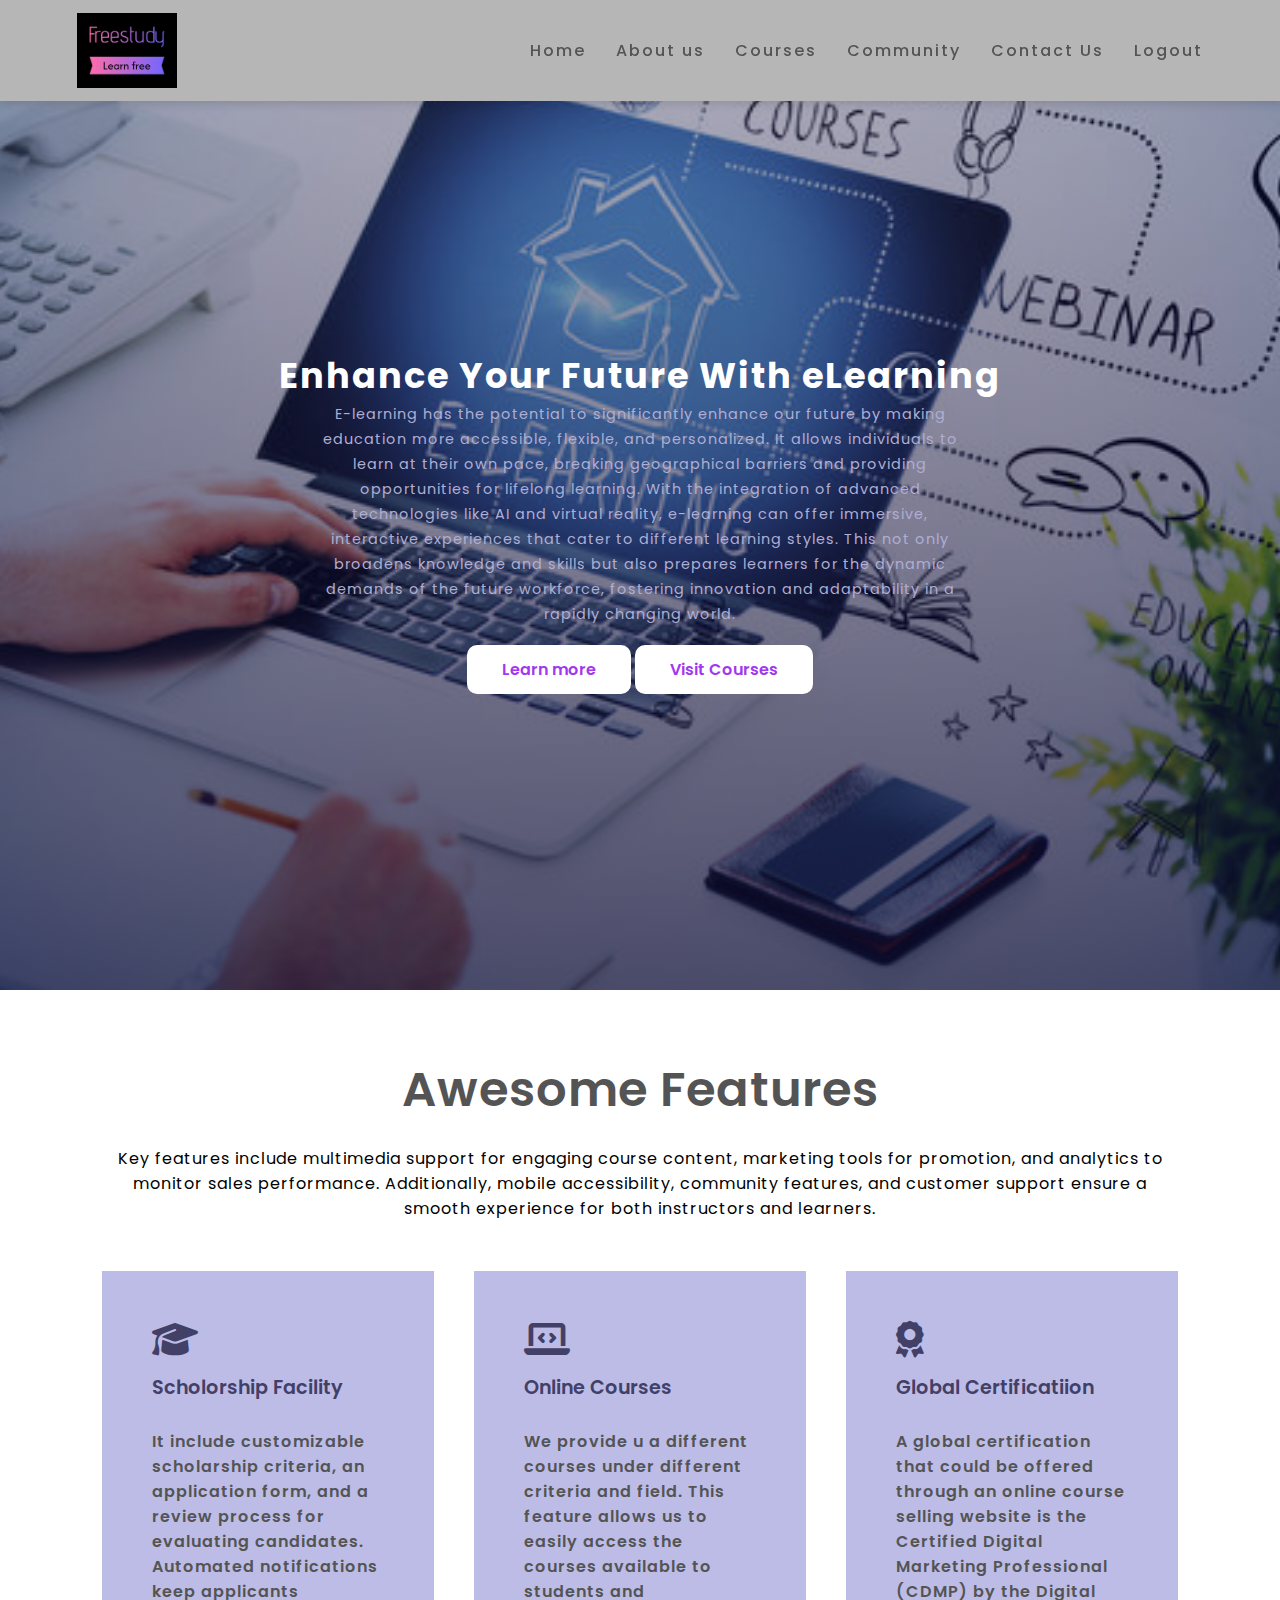
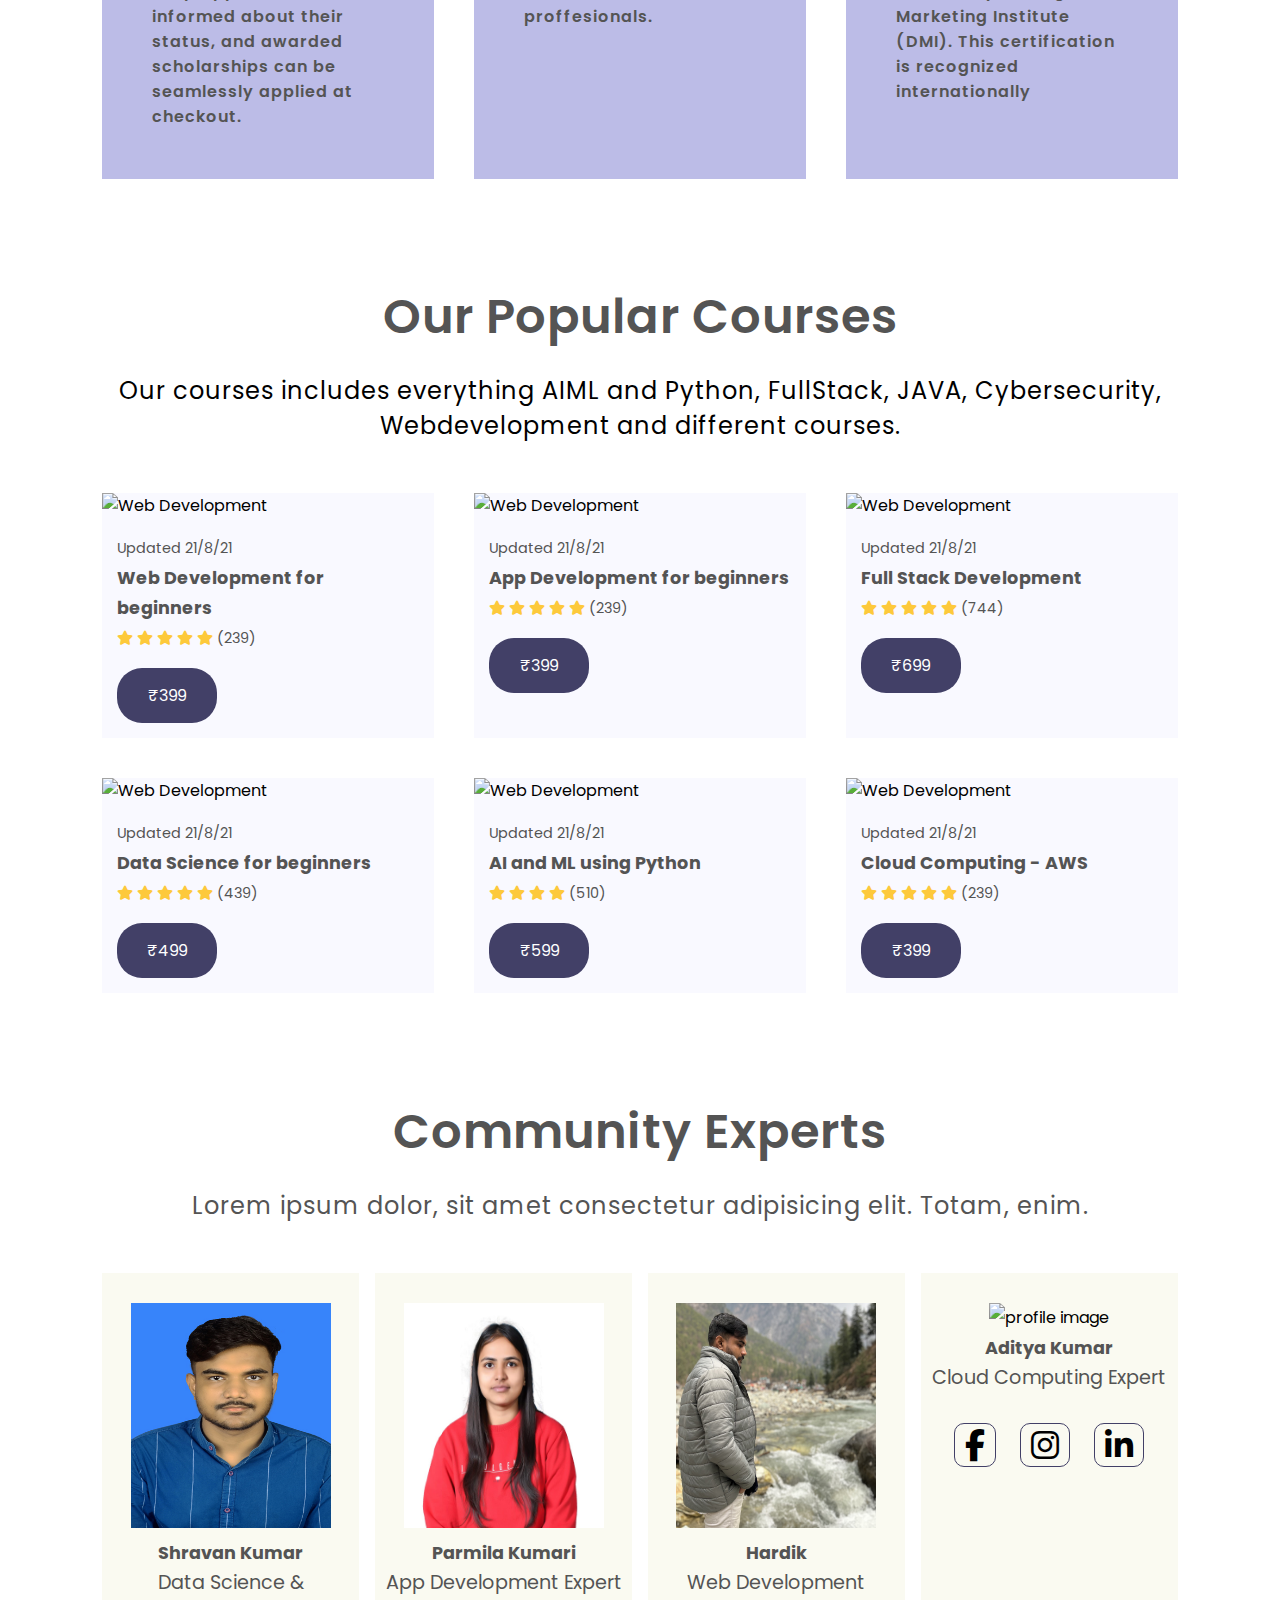
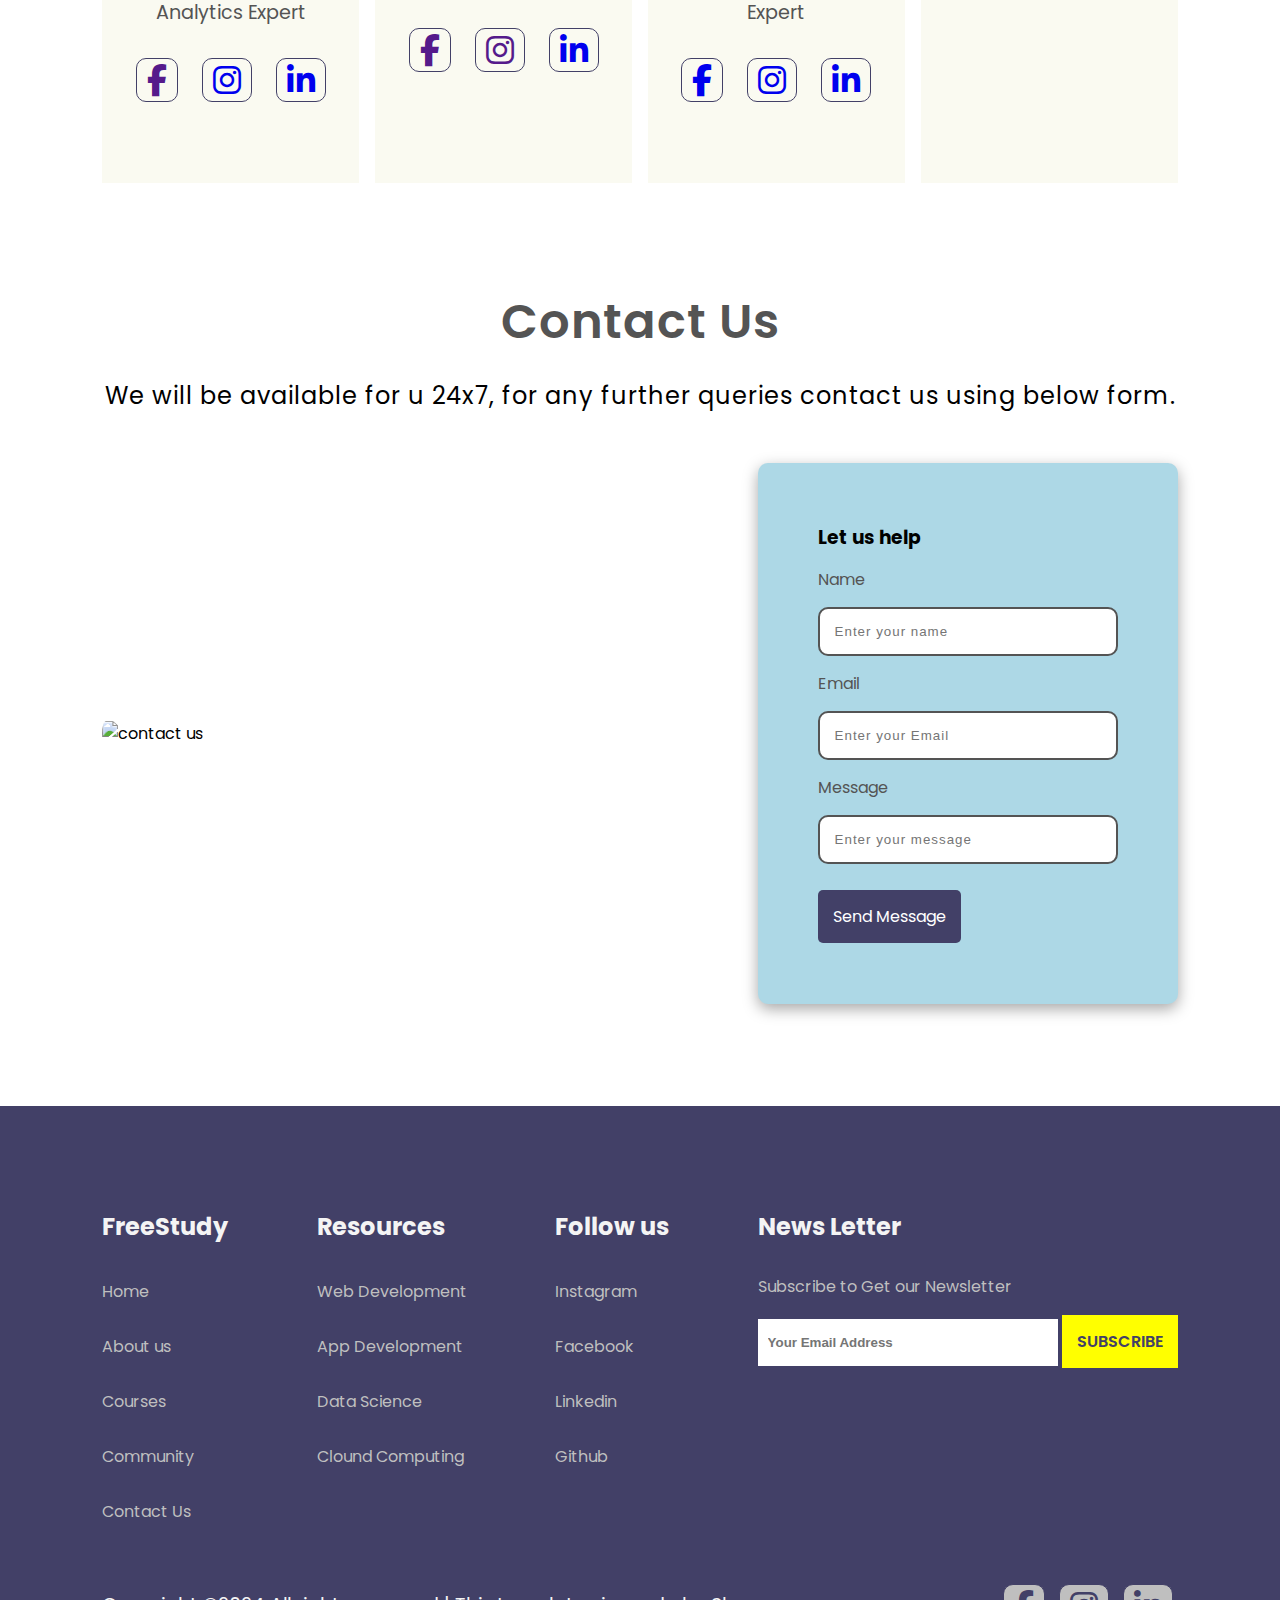
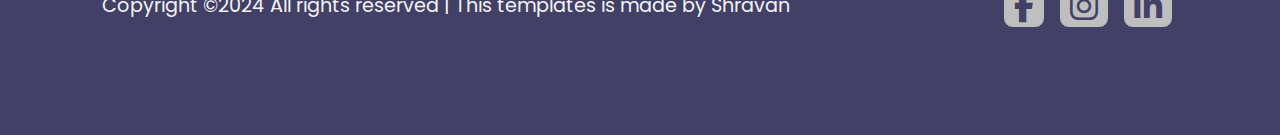
==== home.html @ 93451e52 "task added" ====
<!DOCTYPE html>
<html lang="en">
  <head>
    <meta charset="UTF-8" />
    <meta http-equiv="X-UA-Compatible" content="IE=edge" />
    <meta name="viewport" content="width=device-width, initial-scale=1.0" />
    <title>FreeStudy</title>
    <link rel="stylesheet" href="style2.css" />
    <link
      rel="stylesheet"
      href="https://cdnjs.cloudflare.com/ajax/libs/font-awesome/6.3.0/css/all.min.css"
    />
    <script
      src="https://code.jquery.com/jquery-3.6.3.min.js"
      integrity="sha256-pvPw+upLPUjgMXY0G+8O0xUf+/Im1MZjXxxgOcBQBXU="
      crossorigin="anonymous"
    ></script>
  </head>
  <body>
    <!-- Navigation -->
    <nav>
      <img src="Images\freestudy.png" alt="Website logo" />
      <div class="navigation">
        <ul>
          <i id="menu-close" class="fa-sharp fa-regular fa-circle-xmark"></i>
          <li><a href="#">Home</a></li>
          <li><a href="#features">About us</a></li>
          <li><a href="#course">Courses</a></li>
          <li><a href="#community">Community</a></li>
          <li><a href="#contact">Contact Us</a></li>
          <li><a href="index.html">Logout</a></li>
        </ul>
        <!-- <img
          id="profile-btn"
          src="http://cdn.shopify.com/s/files/1/0644/7058/1470/products/Candidateprofilemale_a9b265bf-eb7d-467e-a50f-7da2fb9d184b.jpg?v=1666929008"
          alt="profile"
        /> -->
        <img
          id="menu-btn"
          src="https://cdn-icons-png.flaticon.com/512/56/56763.png"
          alt="menu button"
        />
      </div>
    </nav>

    <!-- Home -->
    <section id="home">
      <h2>Enhance Your Future With eLearning</h2>
      <p>
        E-learning has the potential to significantly enhance our future by
        making education more accessible, flexible, and personalized. It allows
        individuals to learn at their own pace, breaking geographical barriers
        and providing opportunities for lifelong learning. With the integration
        of advanced technologies like AI and virtual reality, e-learning can
        offer immersive, interactive experiences that cater to different
        learning styles. This not only broadens knowledge and skills but also
        prepares learners for the dynamic demands of the future workforce,
        fostering innovation and adaptability in a rapidly changing world.
      </p>
      <div class="btn">
        <a class="btn-one" href="#course">Learn more</a>
        <a class="btn-two" href="#course">Visit Courses</a>
      </div>
    </section>

    <!-- Features -->
    <section id="features">
      <h1>Awesome Features</h1>
      <p>
        Key features include multimedia support for engaging course content,
        marketing tools for promotion, and analytics to monitor sales
        performance. Additionally, mobile accessibility, community features, and
        customer support ensure a smooth experience for both instructors and
        learners.
      </p>
      <div class="feature-base">
        <div class="feature-box">
          <i class="fa-solid fa-graduation-cap"></i>
          <h3>Scholorship Facility</h3>
          <p>
            It include customizable scholarship criteria, an application form,
            and a review process for evaluating candidates. Automated
            notifications keep applicants informed about their status, and
            awarded scholarships can be seamlessly applied at checkout.
          </p>
        </div>

        <div class="feature-box">
          <i class="fa-solid fa-laptop-code"></i>
          <h3>Online Courses</h3>
          <p>
            We provide u a different courses under different criteria and field.
            This feature allows us to easily access the courses available to
            students and proffesionals.
          </p>
        </div>

        <div class="feature-box">
          <i class="fa-solid fa-award"></i>
          <h3>Global Certificatiion</h3>
          <p>
            A global certification that could be offered through an online
            course selling website is the Certified Digital Marketing
            Professional (CDMP) by the Digital Marketing Institute (DMI). This
            certification is recognized internationally
          </p>
        </div>
      </div>
    </section>

    <!-- Courses -->
    <section id="course">
      <h1>Our Popular Courses</h1>
      <p>
        Our courses includes everything AIML and Python, FullStack, JAVA,
        Cybersecurity, Webdevelopment and different courses.
      </p>
      <div class="course-box">
        <div class="courses">
          <img src="images/webdev.png" alt="Web Development" />
          <div class="details">
            <span>Updated 21/8/21</span>
            <h6>Web Development for beginners</h6>
            <div class="star">
              <i class="fas fa-star"></i>
              <i class="fas fa-star"></i>
              <i class="fas fa-star"></i>
              <i class="fas fa-star"></i>
              <i class="fas fa-star"></i>
              <span>(239)</span>
            </div>
          </div>
          <div class="cost">₹399</div>
        </div>

        <div class="courses">
          <img src="images/app_development.jpg" alt="Web Development" />
          <div class="details">
            <span>Updated 21/8/21</span>
            <h6>App Development for beginners</h6>
            <div class="star">
              <i class="fas fa-star"></i>
              <i class="fas fa-star"></i>
              <i class="fas fa-star"></i>
              <i class="fas fa-star"></i>
              <i class="fas fa-star"></i>
              <span>(239)</span>
            </div>
          </div>
          <div class="cost">₹399</div>
        </div>

        <div class="courses">
          <img src="images/Full_Stack.png" alt="Web Development" />
          <div class="details">
            <span>Updated 21/8/21</span>
            <h6>Full Stack Development</h6>
            <div class="star">
              <i class="fas fa-star"></i>
              <i class="fas fa-star"></i>
              <i class="fas fa-star"></i>
              <i class="fas fa-star"></i>
              <i class="fas fa-star"></i>
              <span>(744)</span>
            </div>
          </div>
          <div class="cost">₹699</div>
        </div>

        <div class="courses">
          <img src="images/data_science.jpg" alt="Web Development" />
          <div class="details">
            <span>Updated 21/8/21</span>
            <h6>Data Science for beginners</h6>
            <div class="star">
              <i class="fas fa-star"></i>
              <i class="fas fa-star"></i>
              <i class="fas fa-star"></i>
              <i class="fas fa-star"></i>
              <i class="fas fa-star"></i>
              <span>(439)</span>
            </div>
          </div>
          <div class="cost">₹499</div>
        </div>

        <div class="courses">
          <img src="images/al.png" alt="Web Development" />
          <div class="details">
            <span>Updated 21/8/21</span>
            <h6>AI and ML using Python</h6>
            <div class="star">
              <i class="fas fa-star"></i>
              <i class="fas fa-star"></i>
              <i class="fas fa-star"></i>
              <i class="fas fa-star"></i>

              <span>(510)</span>
            </div>
          </div>
          <div class="cost">₹599</div>
        </div>

        <div class="courses">
          <img src="images/cloud.jpg" alt="Web Development" />
          <div class="details">
            <span>Updated 21/8/21</span>
            <h6>Cloud Computing - AWS</h6>
            <div class="star">
              <i class="fas fa-star"></i>
              <i class="fas fa-star"></i>
              <i class="fas fa-star"></i>
              <i class="fas fa-star"></i>
              <i class="fas fa-star"></i>
              <span>(239)</span>
            </div>
          </div>
          <div class="cost">₹399</div>
        </div>
      </div>
    </section>

    <!-- community -->
    <section id="community">
      <h1>Community Experts</h1>
      <p class="community-para">
        Lorem ipsum dolor, sit amet consectetur adipisicing elit. Totam, enim.
      </p>
      <div class="expert-box">
        <div class="profile">
          <img src="Images\230657.jpg" alt="profile image" />
          <h6>Shravan Kumar</h6>
          <p>Data Science & Analytics Expert</p>
          <div class="social">
            <a href="" class="profile-pic" target="_blank" id="social">
              <i class="fa-brands fa-facebook-f"></i>
            </a>
            <a
              href="https://www.instagram.com/1906_shravan_kr"
              class="social-link"
              target="_blank"
              id="social"
            >
              <i class="fa-brands fa-instagram"></i>
            </a>
            <a
              href="https://www.linkedin.com/in/shravan-kumar-582485299"
              class="social-link"
              target="_blank"
              id="social"
            >
              <i class="fa-brands fa-linkedin-in"></i>
            </a>
          </div>
        </div>

        <div class="profile">
          <img src="Images\Parmila_image.jpg" alt="profile image" />
          <h6>Parmila Kumari</h6>
          <p>App Development Expert</p>
          <div class="social">
            <a href="" target="_blank"
              ><i class="fa-brands fa-facebook-f"></i>
            </a>
            <a href="" target="_blank">
              <i class="fa-brands fa-instagram"></i>
            </a>
            <a href="https://www.linkedin.com/in/parmila-kumari-292a891b6/">
              <i class="fa-brands fa-linkedin-in"></i>
            </a>
          </div>
        </div>

        <div class="profile">
          <img src="Images\anonymus1.JPG" alt="profile image" />
          <h6>Hardik</h6>
          <p>Web Development Expert</p>
          <div class="social">
            <a href="https://www.facebook.com/login/" target="_blank">
              <i class="fa-brands fa-facebook-f"></i>
            </a>
            <a href="https://www.instagram.com/" target="_blank">
              <i class="fa-brands fa-instagram"></i>
            </a>
            <a href="https://www.linkedin.com/home" target="_blank">
              <i class="fa-brands fa-linkedin-in"></i>
            </a>
          </div>
        </div>

        <div class="profile">
          <img
            src="https://cdn-icons-png.flaticon.com/512/3135/3135715.png"
            alt="profile image"
          />
          <h6>Aditya Kumar</h6>
          <p>Cloud Computing Expert</p>
          <div class="social">
            <i class="fa-brands fa-facebook-f"></i>
            <i class="fa-brands fa-instagram"></i>
            <i class="fa-brands fa-linkedin-in"></i>
          </div>
        </div>
      </div>
    </section>

    <!-- Contact us -->
    <section id="contact">
      <h1>Contact Us</h1>
      <p>
        We will be available for u 24x7, for any further queries contact us
        using below form.
      </p>
      <div class="contact-box">
        <div class="contact-image">
          <img
            src="https://img.freepik.com/free-vector/flat-design-illustration-customer-support_23-2148887720.jpg?w=996&t=st=1678294756~exp=1678295356~hmac=fdf1cb1d0bedd5c8095ebce03993e1c685a8b8d25c8db48bd278c26f0a1f46fd"
            alt="contact us"
          />
        </div>

        <div class="form">
          <h3>Let us help</h3>
          <span>Name</span>
          <input type="text" placeholder="Enter your name" />
          <span>Email</span>
          <input type="text" placeholder="Enter your Email" />
          <span>Message</span>
          <input type="text" placeholder="Enter your message" />
          <div class="send-btn">
            <a href="">Send Message</a>
          </div>
        </div>
      </div>
    </section>

    <!-- Footer -->
    <footer>
      <div class="footer-col">
        <h3>FreeStudy</h3>
        <li><a href="#">Home</a></li>
        <li><a href="#features">About us</a></li>
        <li><a href="#course">Courses</a></li>
        <li><a href="#community">Community</a></li>
        <li><a href="#contact">Contact Us</a></li>
      </div>

      <div class="footer-col">
        <h3>Resources</h3>
        <li><a href="#course">Web Development</a></li>
        <li><a href="#course">App Development</a></li>
        <li><a href="#course">Data Science</a></li>
        <li><a href="#course">Clound Computing</a></li>
      </div>

      <div class="footer-col">
        <h3>Follow us</h3>
        <li>Instagram</li>
        <li>Facebook</li>
        <li>Linkedin</li>
        <li>Github</li>
      </div>

      <div class="footer-col">
        <h3>News Letter</h3>
        <p>Subscribe to Get our Newsletter</p>
        <div class="subscribe">
          <input type="text" placeholder="Your Email Address" />
          <a class="white" href="#">SUBSCRIBE</a>
        </div>
      </div>

      <div class="copyright">
        <p>
          Copyright ©2024 All rights reserved | This templates is made by
          Shravan
        </p>
        <div class="social">
          <a href="" class="profile-pic" target="_blank" id="social">
            <i class="fa-brands fa-facebook-f"></i>
          </a>
          <a
            href="https://www.instagram.com/1906_shravan_kr"
            class="social-link"
            target="_blank"
            id="social"
          >
            <i class="fa-brands fa-instagram"></i>
          </a>
          <a
            href="https://www.linkedin.com/in/shravan-kumar-582485299"
            class="social-link"
            target="_blank"
            id="social"
          >
            <i class="fa-brands fa-linkedin-in"></i>
          </a>
        </div>
      </div>
    </footer>

    <script>
      $("#menu-btn").click(function () {
        $("nav .navigation ul").addClass("active");
      });
      $("#menu-close").click(function () {
        $("nav .navigation ul").removeClass("active");
      });
    </script>
  </body>
</html>
---- style2.css ----
@import url("https://fonts.googleapis.com/css2?family=Poppins:wght@200;300;400;500;600;700;800;900&display=swap");

/* Global tags */
* {
    margin: 0;
    padding: 0;
    box-sizing: border-box;
}

body {
    font-family: "Poppins";
}

h1 {
    font-size: 3rem;
    font-weight: 600;
    color: #545454;
    letter-spacing: 1px;
}

span {
    font-size: 0.9rem;
    color: #545454;
}

h6 {
    font-size: 1.1rem;
    color: #545454;
}

/* Navigation */
nav {
    position: fixed;
    width: 100%;
    background-color: #b6b6b6;
    display: flex;
    flex-direction: row;
    justify-content: space-between;
    align-items: center;
    padding: 1vw 6vw;
    box-shadow: 2px 2px 10px rgba(0, 0, 0, 0.15);
    z-index: 999;
}

nav img {
    width: 100px;
    cursor: pointer;
}

nav .navigation {
    display: flex;
    align-items: center;
}

nav .navigation #menu-btn {
    width: 30px;
    height: 30px;
    display: none;
}

#menu-close {
    display: none;
}

nav .navigation ul {
    display: flex;
    justify-content: flex-end;
    align-items: center;
}

nav .navigation ul li {
    list-style: none;
    margin-left: 30px;
}

nav .navigation ul li a {
    text-decoration: none;
    color: #545454;
    font-size: 1rem;
    font-weight: 500;
    transition: 0.3s ease;
    letter-spacing: 2px;
}

nav .navigation ul li a:hover {
    color: #a138ef;
}

nav .navigation #profile-btn {
    width: 50px;
    height: 50px;
    margin-left: 30px;
}

/* Home */

#home {
    background-image: linear-gradient(rgba(9, 5, 54, 0.3), rgba(5, 4, 46, 0.7)),
        url("Images/coursesbg.jpg");
    width: 100%;
    height: 110vh;
    background-position: center;
    background-size: cover;
    display: flex;
    flex-direction: column;
    justify-content: center;
    align-items: center;
    padding-top: 40px;
   
}

#home h2 {
    font-size: 2.2rem;
    color: #fff;
    letter-spacing: 2px;
}

#home p {
    font-size: 0.9rem;
    color: #fff;
    width: 50%;
    text-align: center;
    letter-spacing: 1px;
    line-height: 25px;
}

#home a {
    color: #a138ef;
    text-decoration: none;
    font-size: 1rem;
    padding: 13px 35px;
    background-color: #fff;
    font-weight: 600;
    border-radius: 10px;
}

#home .btn {
    margin-top: 30px;
}

#home .btn .btn-one:hover {
    color: #fff;
    background-color: #a138ef;
    transition: 0.3s ease;
}

#home .btn .btn-two:hover {
    color: #fff;
    background-color: #a138ef;
    transition: 0.3s ease;
}

/* Features */
#features {
    padding: 5vw 8vw 0 8vw;
    text-align: center;
}

#features p {
    font-size: 1 rem;
    margin-top: 20px;
    letter-spacing: 1px;
}

#features .feature-base {
    display: grid;
    grid-template-columns: repeat(auto-fit, minmax(320px, 1fr));
    grid-gap: 2.5rem;
    margin-top: 50px;
}

#features .feature-box {
    background: #bcbce7;
    text-align: start;
    padding: 50px;
    transition: 0.3s ease;
}

#features .feature-box:hover {
    transform: scale(1.15);
}

#features .feature-box i {
    font-size: 2.3rem;
    color: #424067;
}

#features .feature-box h3 {
    font-size: 1.2rem;
    font-weight: 600;
    color: #424067;
    padding: 13px 0 7px 0;
}

#features .feature-box p {
    font-size: 1rem;
    font-weight: 600;
    color: #545454;
}

/* courses */

#course {
    padding: 8vw 8vw 0 8vw;
    text-align: center;
}

#course p {
    font-size: 1.5rem;
    margin-top: 20px;
    letter-spacing: 1px;
}

#course .course-box {
    display: grid;
    grid-template-columns: repeat(auto-fit, minmax(320px, 1fr));
    grid-gap: 2.5rem;
    margin-top: 50px;
}

#course .courses {
    text-align: start;
    background: #f9f9ff;
    height: 100%;
    transition: 0.3s ease;
}

#course .courses:hover {
    transform: scale(1.15);
}

#course .courses .details {
    padding: 15px 15px 0 15px;
    line-height: 30px;
}

#course .courses .cost {
    background-color: #424067;
    color: white;
    margin: 15px;
    padding: 15px;
    text-align: center;
    border-radius: 25px;
    width: 100px;
    transition: 0.3s ease;
}

#course .courses .cost:hover {
    color: #fff;
    background-color: #a138ef;
}

#course .courses .details .star {
    color: #fdc93b;
    font-size: 0.9rem;
}

#course .courses img {
    width: 100%;
    height: 50%;
    background-size: cover;
    background-position: center;
}

/* community */

#community {
    padding: 8vw 8vw 8vw 8vw;
    text-align: center;
}

#community .community-para {
    font-size: 1.5rem;
    margin-top: 20px;
    letter-spacing: 1px;
}

#community p {
    font-size: 1.2rem;
    color: #545454;
}

#community .expert-box {
    display: grid;
    grid-template-columns: repeat(auto-fit, minmax(250px, 1fr));
    grid-gap: 1rem;
    margin-top: 50px;
}

#community .expert-box .profile {
    background-color: #fafaf1;
    padding: 30px 10px;
    line-height: 30px;
}

#community .expert-box .profile img {
    width: 200px;
    height: 50%;
    
}

.social {
    margin-top: 20px;
}

.social i {
    font-size: 2rem;
    padding: 5px 10px;
    border: 1px solid #424067;
    border-radius: 10px;
    margin: 10px;
    cursor: pointer;
    transition: 0.3s ease;
}
.social a {
    text-decoration: none;
}
.social .fa-facebook-f:hover {
    background-color: #3b5998;
    color: #fff;
    border-color: #3b5998;
}

.social .fa-instagram:hover {
    background: linear-gradient(90deg,
            rgba(131, 58, 180, 1) 0%,
            rgba(253, 29, 29, 1) 50%,
            rgba(252, 176, 69, 1) 100%);
    color: #fff;
    border-color: purple;
}

.social .fa-linkedin-in:hover {
    background-color: #0a66c2;
    color: #fff;
    border-color: #0a66c2;
}

/* Contact us */
#contact {
    padding: 0 8vw 8vw 8vw;
    text-align: center;
}

#contact p {
    font-size: 1.5rem;
    margin-top: 20px;
    letter-spacing: 1px;
}

#contact .contact-box {
    display: flex;
    flex-direction: row;
    justify-content: space-between;
    margin-top: 50px;
    align-items: center;
    flex-wrap: wrap;
}

#contact .contact-box .contact-image img {
    width: 500px;
    border-radius: 10px / 30px;
}

#contact .contact-box .form {
    display: flex;
    flex-direction: column;
    background: #add8e6;
    /* fcfbf7 */
    padding: 60px;
    border-radius: 10px;
    box-shadow: rgba(0, 0, 0, 0.35) 0px 5px 15px;
}

#contact .contact-box .form h3 {
    text-align: start;
}

#contact .contact-box .form input {
    padding: 15px 15px 15px 15px;
    width: 300px;
    border: 2px solid #545454;
    border-radius: 10px;
    font-weight: 500;
    letter-spacing: 1px;
}

#contact .contact-box .form span {
    text-align: start;
    padding: 15px 0;
    font-size: 1rem;
}

#contact .contact-box .form .send-btn {
    margin-top: 40px;
    margin-bottom: 15px;
    text-align: start;
}

#contact .contact-box .form .send-btn a {
    padding: 15px 15px;
    background: #424067;
    border-radius: 5px;
    text-decoration: none;
    color: #fff;
    transition: 0.3s ease;
}

#contact .contact-box .form .send-btn a:hover {
    color: #fff;
    background: rgb(50, 205, 50);
}

/* Footer */

footer {
    padding: 8vw;
    background-color: #424067;
    display: flex;
    justify-content: space-between;
    align-items: flex-start;
    flex-wrap: wrap;
    color: #f4f4f4;
}

footer .footer-col {
    padding-bottom: 40px;
}

footer .footer-col h3 {
    font-size: 1.5rem;
    padding-bottom: 20px;
}

footer .footer-col p {
    color: #bfbfbf;
    padding-top: 10px;
}

footer .footer-col li {
    list-style-type: none;
    padding: 15px 0;
    cursor: pointer;
    color: #bfbfbf;
}

footer .footer-col li a {
    text-decoration: none;
    color: #bfbfbf;
    transition: 0.3s ease;
}

footer .footer-col li a:hover {
    color: #fff;
}

footer .footer-col li:hover {
    color: #fff;
}

footer .footer-col .subscribe {
    margin-top: 20px;
}

footer .footer-col .subscribe input {
    width: 300px;
    padding: 16px 10px;
    border: none;
    outline: none;
    color: #424067;
    font-weight: 600;
}

footer .footer-col .subscribe a {
    background: yellow;
    padding: 15px 15px;
    text-decoration: none;
    color: #424067;
    font-weight: 600;
}

footer .footer-col .subscribe a:hover {
    background-color: #a138ef;
    color: #fff;
}

footer .copyright {
    display: flex;
    flex-direction: row;
    justify-content: space-between;
    align-items: center;
    width: 100%;
    flex-wrap: wrap;
}

footer .copyright p {
    font-size: 1.2rem;
}

footer .copyright .social {
    margin-top: 0px;
}

footer .copyright .social i {
    font-size: 2rem;
    padding: 5px 10px;
    border: 1px solid #424067;
    border-radius: 10px;
    margin: 5px;
    cursor: pointer;
    transition: 0.3s ease;
    color: #424067;
    background-color: #bfbfbf;
}

footer .copyright .social .fa-facebook-f:hover {
    background-color: #3b5998;
    color: #fff;
    border-color: #3b5998;
}

footer .copyright .social .fa-instagram:hover {
    background: linear-gradient(90deg,
            rgba(131, 58, 180, 1) 0%,
            rgba(253, 29, 29, 1) 50%,
            rgba(252, 176, 69, 1) 100%);
    color: #fff;
}

footer .copyright .social .fa-linkedin-in:hover {
    background-color: #0a66c2;
    color: #fff;
    border-color: #0a66c2;
}

/* Responsive for iPad */

@media (max-width: 769px) {
    nav {
        padding: 10px 15px;
    }

    nav img {
        width: 90px;
    }

    nav .navigation ul li a {
        font-size: 1rem;
    }

    nav .navigation #menu-btn {
        display: initial;
    }

    #menu-close {
        display: initial;
        font-size: 1.6rem;
        padding: 30px 0 20px 20px;
    }

    nav .navigation ul {
        position: absolute;
        top: 0;
        right: 0;
        right: -220px;
        width: 220px;
        height: 100vh;
        background-color: #fff;
        backdrop-filter: blur(4.5px);
        display: flex;
        flex-direction: column;
        justify-content: flex-start;
        align-items: flex-start;
    }

    nav .navigation ul.active {
        right: 0px;
    }

    nav .navigation ul li {
        padding: 20px 0 20px 40px;
        margin-left: 0px;
    }

    nav .navigation #profile-btn {
        width: 50px;
        height: 50px;
        margin-right: 20px;
    }

    #home p {
        width: 90%;
    }

    #features {
        padding: 8vw 4vw 0 4vw;
        text-align: center;
    }

    #course {
        padding: 8vw 4vw 0 4vw;
        text-align: center;
    }

    #community {
        padding: 8vw 4vw 0 4vw;
    }

    #contact {
        padding: 8vw 4vw 8vw 4vw;
    }

    #contact .contact-box {
        flex-direction: column;
    }

    #contact .contact-box .form input {
        padding: 10px 15px 10px 15px;
        width: 400px;
    }

    footer .copyright .social {
        margin-top: 20px;
    }
}

/* Responsive for mobile */

@media (max-width: 475px) {
    nav img {
        width: 60px;
    }

    nav .navigation #menu-btn {
        display: initial;
        width: 20px;
        height: 20px;
    }

    nav .navigation #profile-btn {
        width: 40px;
        height: 40px;
        margin-right: 20px;
    }

    #home h2 {
        text-align: center;
        width: 100vw;
        font-size: 2rem;
    }

    #contact .contact-box .contact-image img {
        width: 300px;
    }

    #contact .contact-box .form {
        padding: 30px;
    }

    #contact .contact-box .form input {
        padding: 10px 15px 10px 15px;
        width: 250px;
    }

    footer .footer-col .subscribe input {
        width: 200px;
        padding: 15px 10px;
        border: none;
        outline: none;
        color: #424067;
        font-weight: 600;
    }

    footer .footer-col .subscribe a {
        background: yellow;
        padding: 15px 10px;
        text-decoration: none;
        color: #424067;
        font-size: 0.9rem;
    }

    footer .copyright p {
        font-size: 1rem;
    }
}
#home p {
    color: #b0aed3;
    display:flex;
    align-items: center;

}
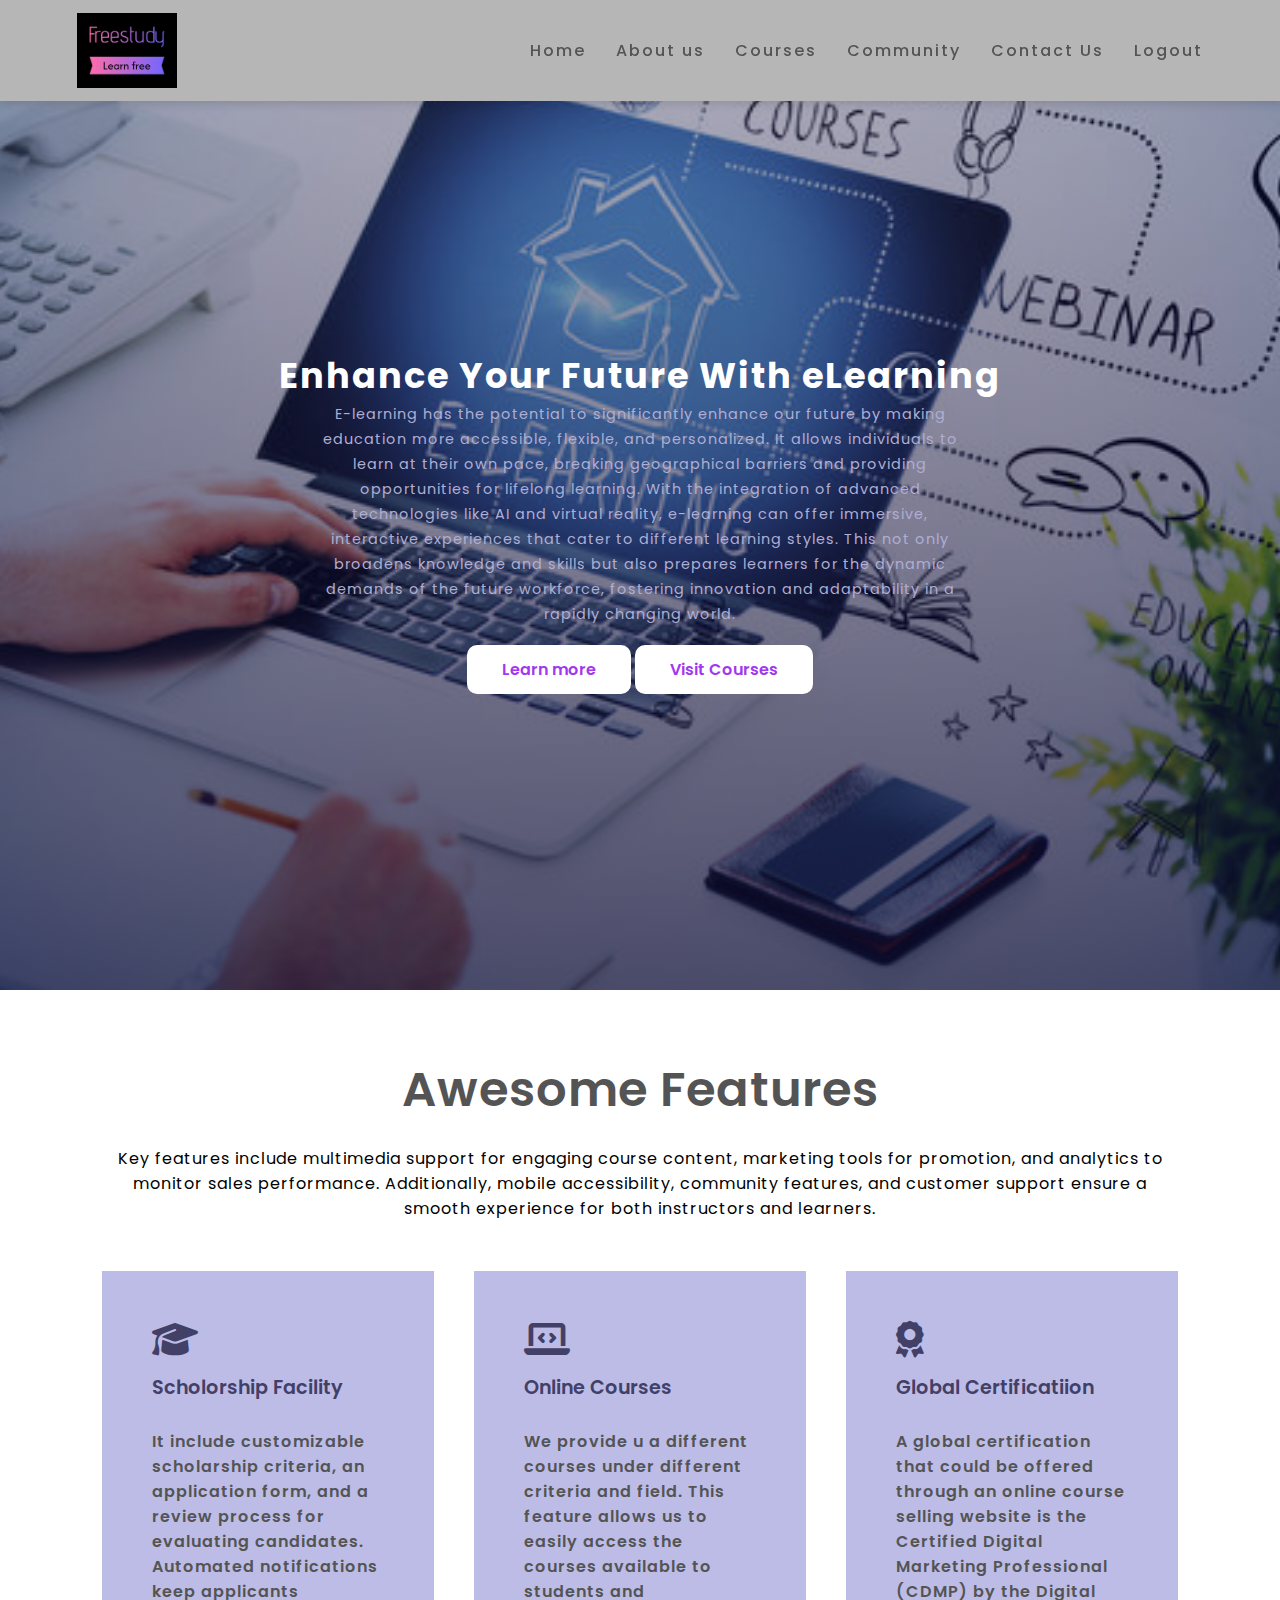
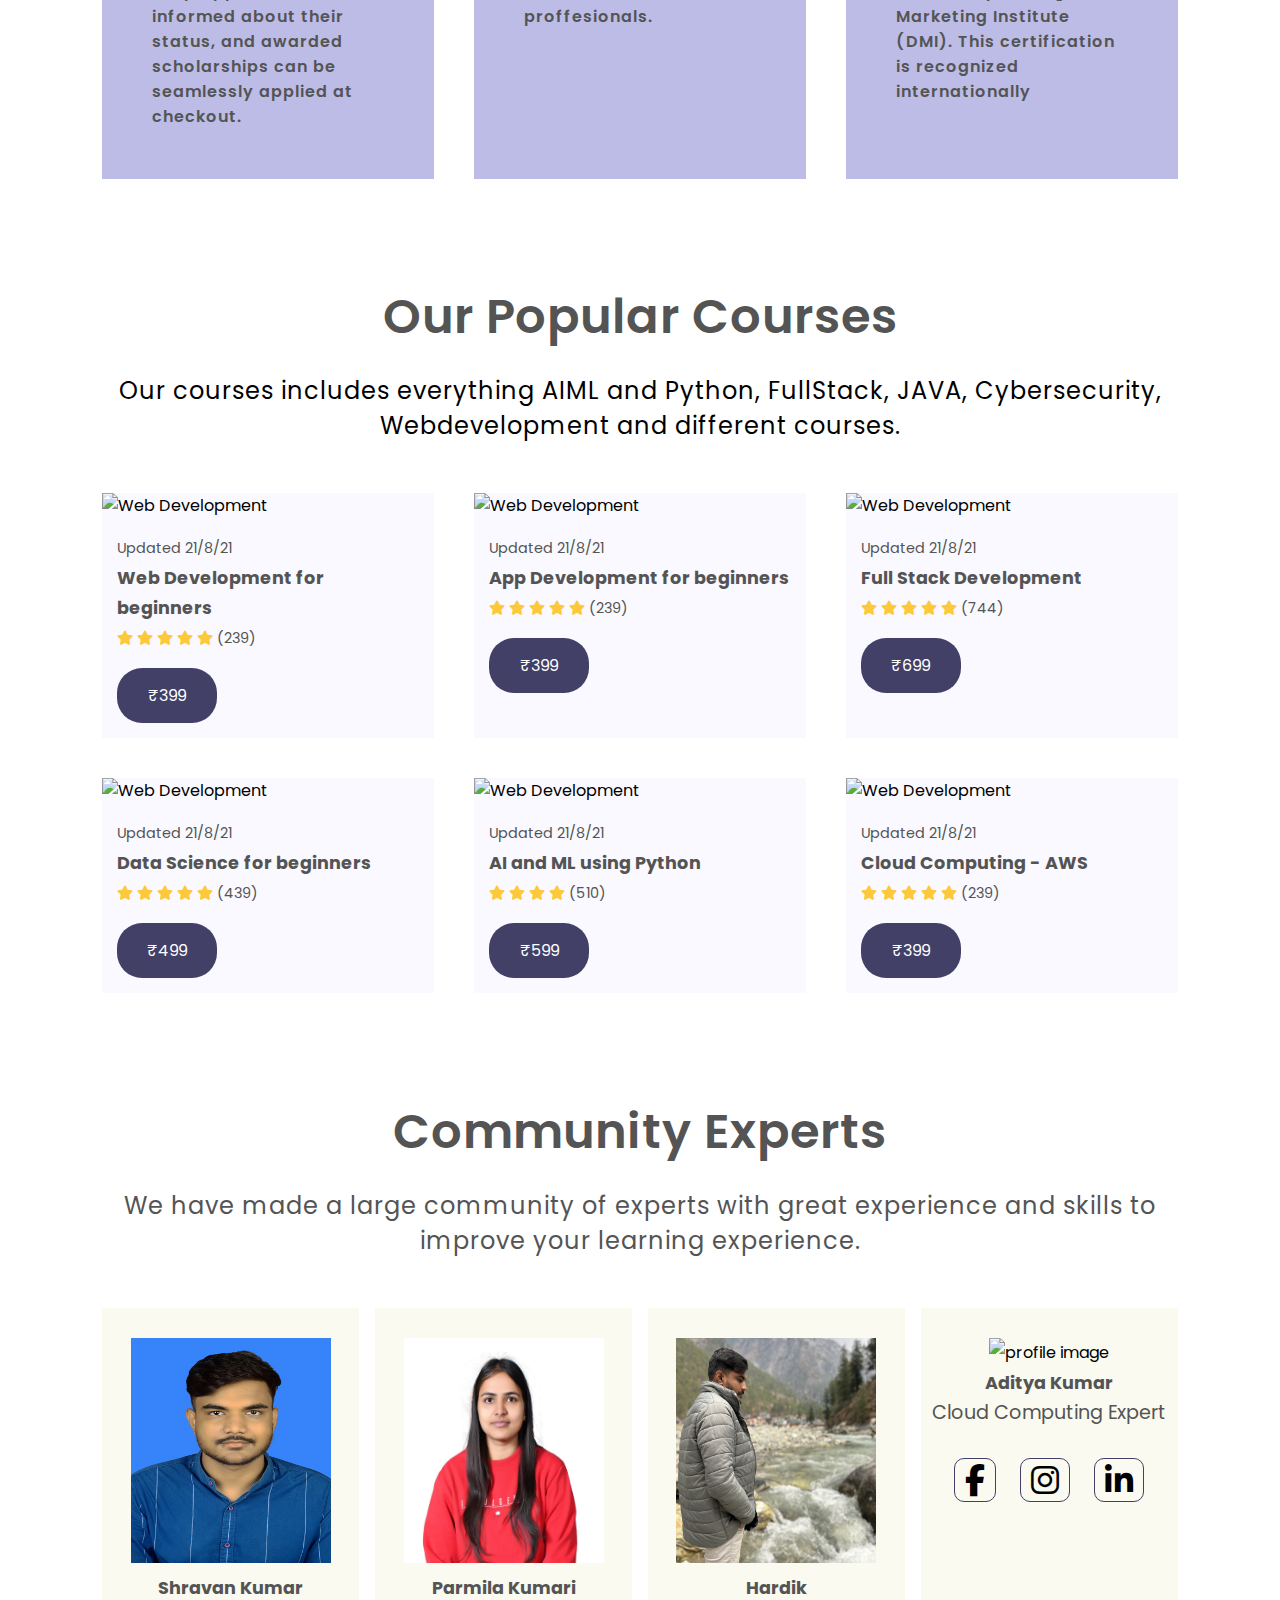
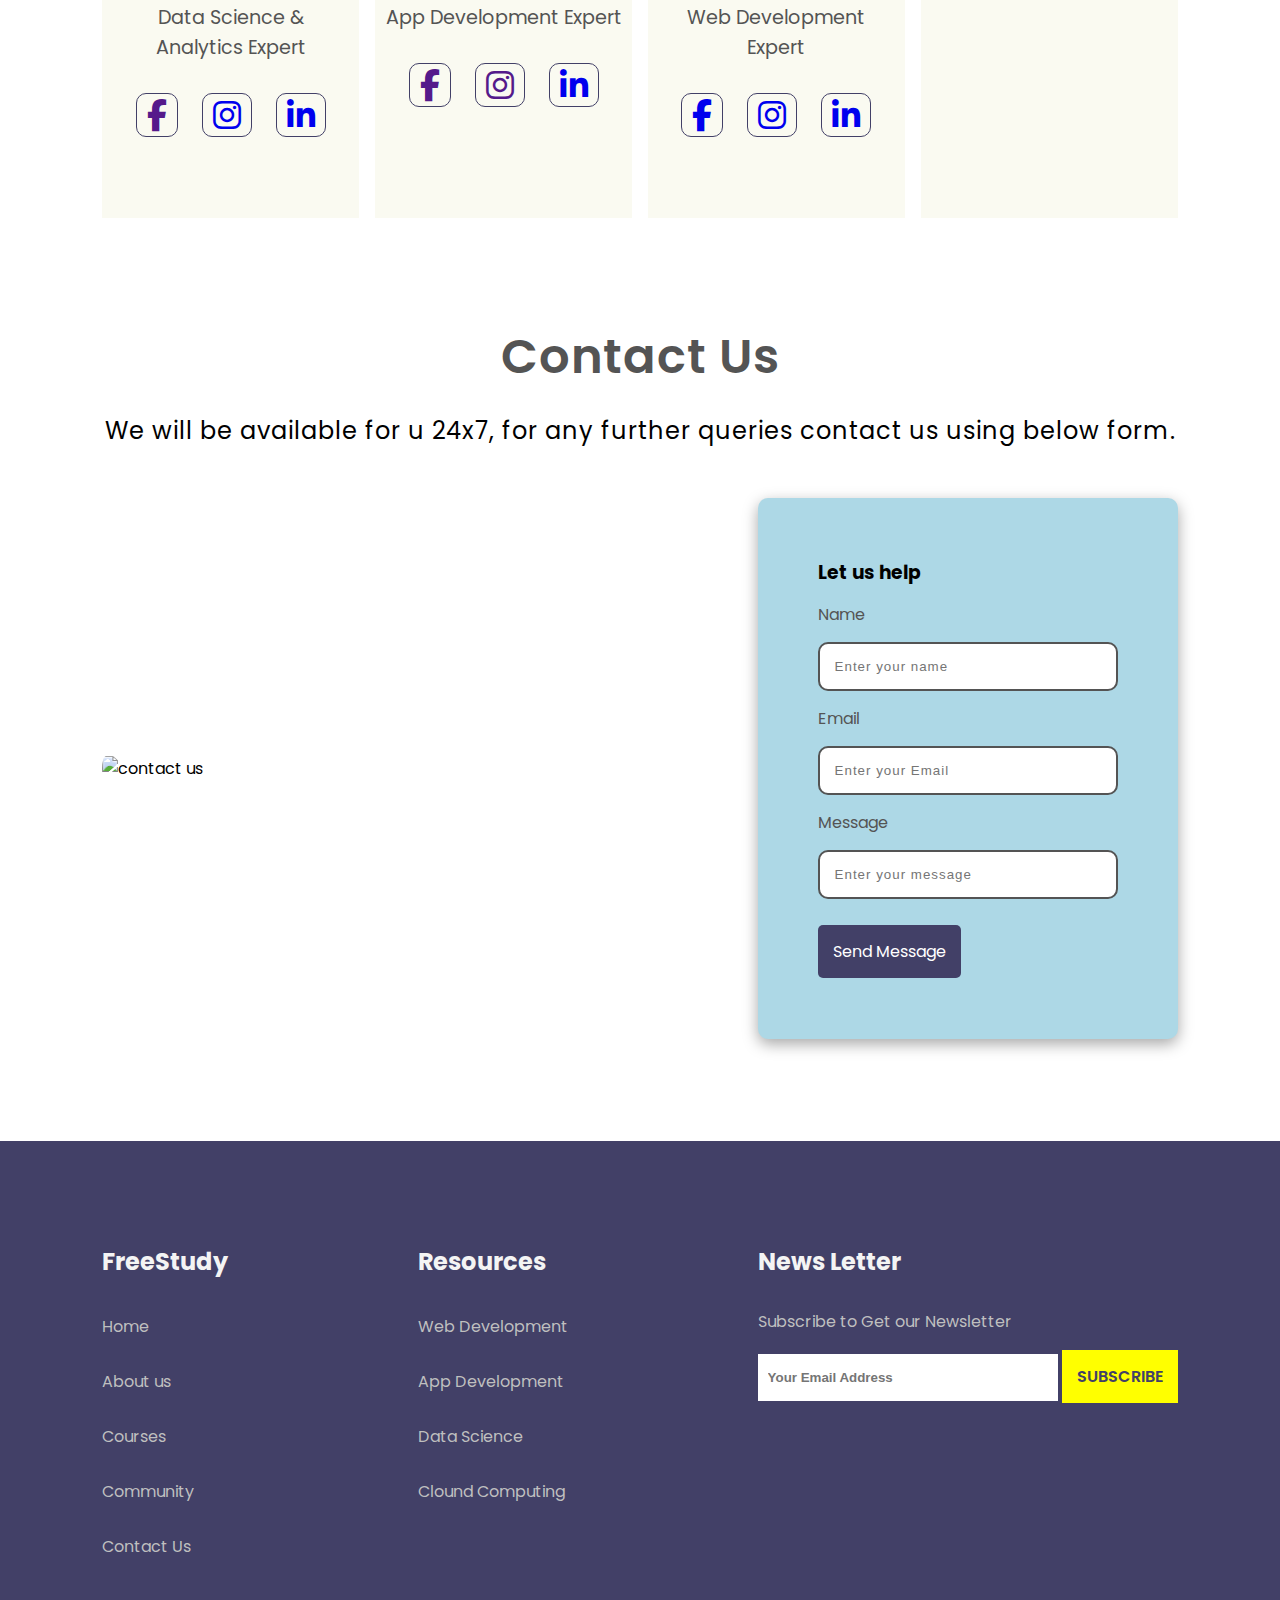
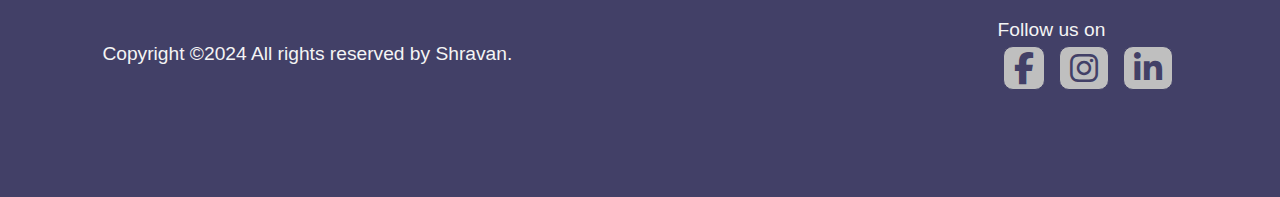
==== commit 7b3cc044: "changes made" ====
--- a/home.html
+++ b/home.html
@@ -224,7 +224,8 @@
     <section id="community">
       <h1>Community Experts</h1>
       <p class="community-para">
-        Lorem ipsum dolor, sit amet consectetur adipisicing elit. Totam, enim.
+        We have made a large community of experts with great experience and
+        skills to improve your learning experience.
       </p>
       <div class="expert-box">
         <div class="profile">
@@ -354,14 +355,6 @@
       </div>
 
       <div class="footer-col">
-        <h3>Follow us</h3>
-        <li>Instagram</li>
-        <li>Facebook</li>
-        <li>Linkedin</li>
-        <li>Github</li>
-      </div>
-
-      <div class="footer-col">
         <h3>News Letter</h3>
         <p>Subscribe to Get our Newsletter</p>
         <div class="subscribe">
@@ -371,11 +364,9 @@
       </div>
 
       <div class="copyright">
-        <p>
-          Copyright ©2024 All rights reserved | This templates is made by
-          Shravan
-        </p>
+        <p>Copyright ©2024 All rights reserved by Shravan.</p>
         <div class="social">
+          <p>Follow us on</p>
           <a href="" class="profile-pic" target="_blank" id="social">
             <i class="fa-brands fa-facebook-f"></i>
           </a>
--- a/style2.css
+++ b/style2.css
@@ -442,6 +442,8 @@
     padding: 15px 0;
     cursor: pointer;
     color: #bfbfbf;
+    
+
 }
 
 footer .footer-col li a {
@@ -495,10 +497,11 @@
 
 footer .copyright p {
     font-size: 1.2rem;
+    font-family: 'Franklin Gothic Medium', 'Arial Narrow', Arial, sans-serif;
 }
 
 footer .copyright .social {
-    margin-top: 0px;
+    margin-top: 5px;
 }
 
 footer .copyright .social i {
@@ -688,4 +691,4 @@
     display:flex;
     align-items: center;
 
-}+} 